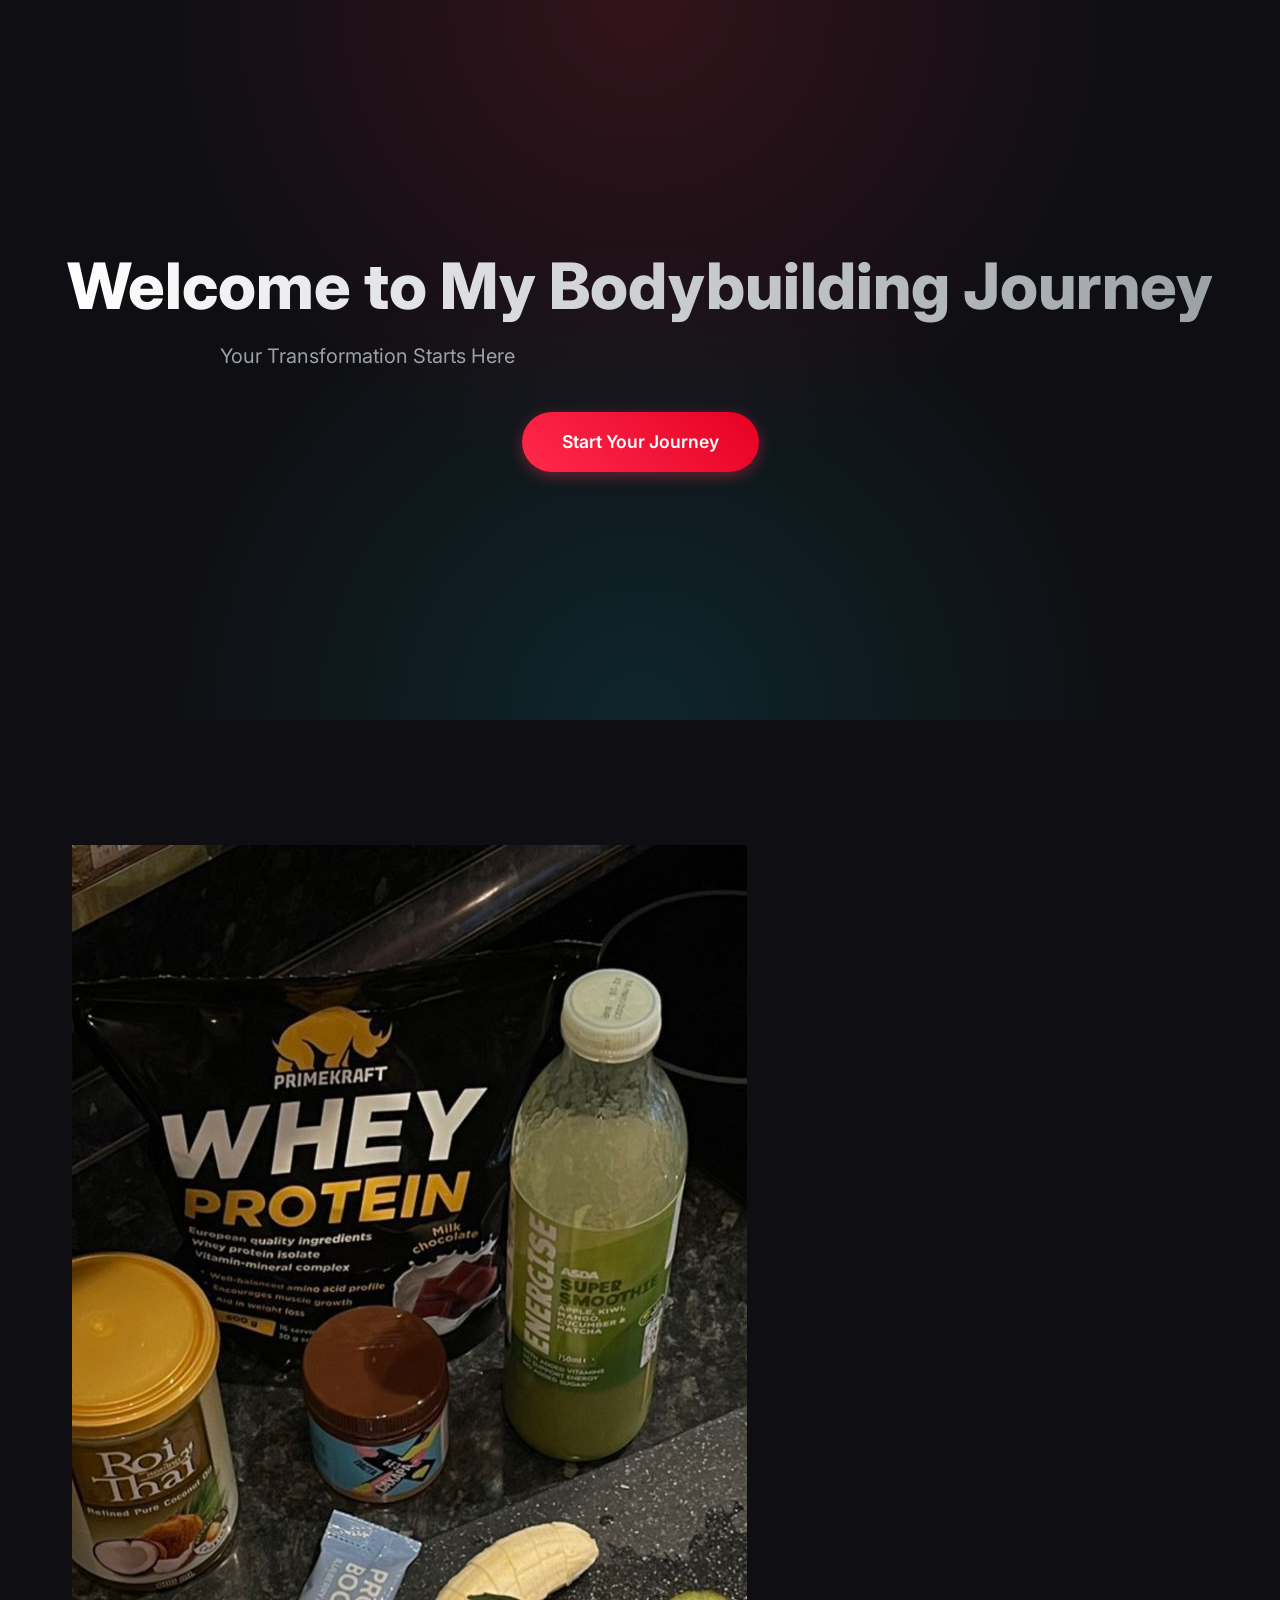
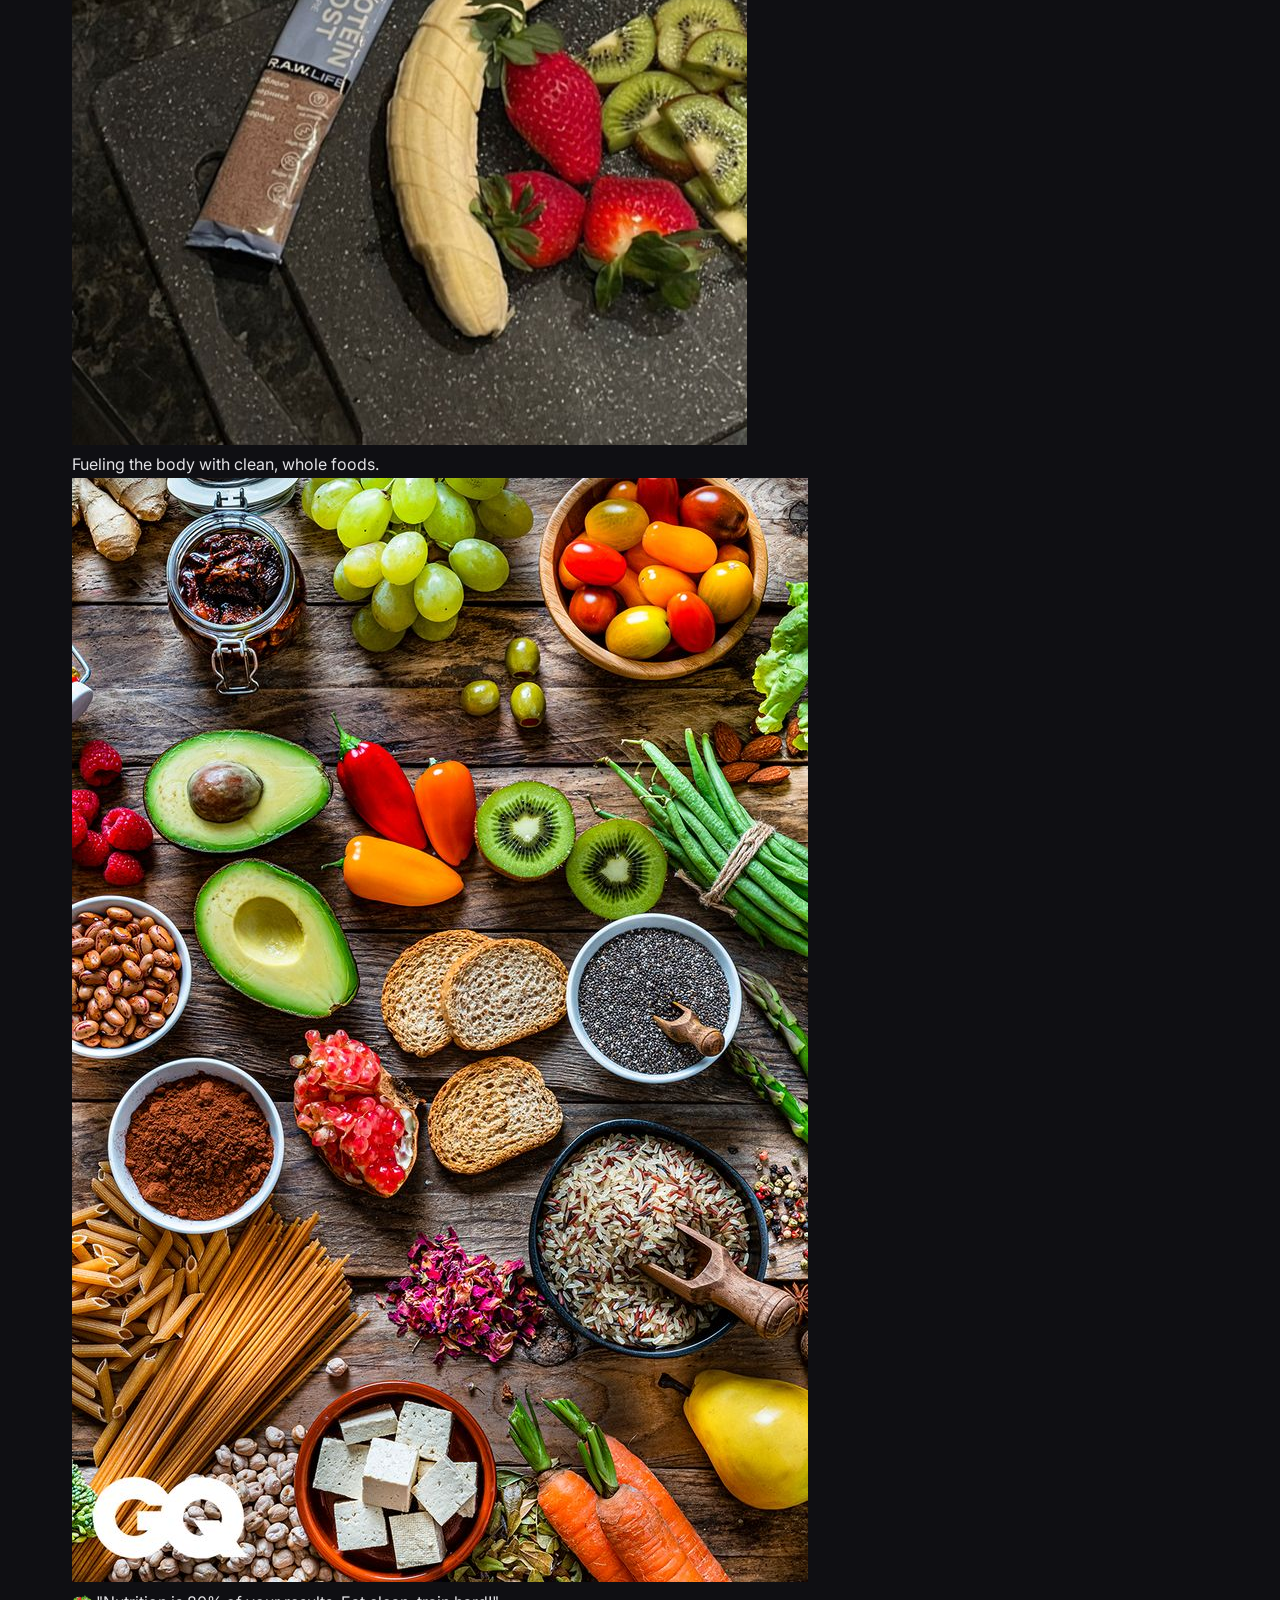
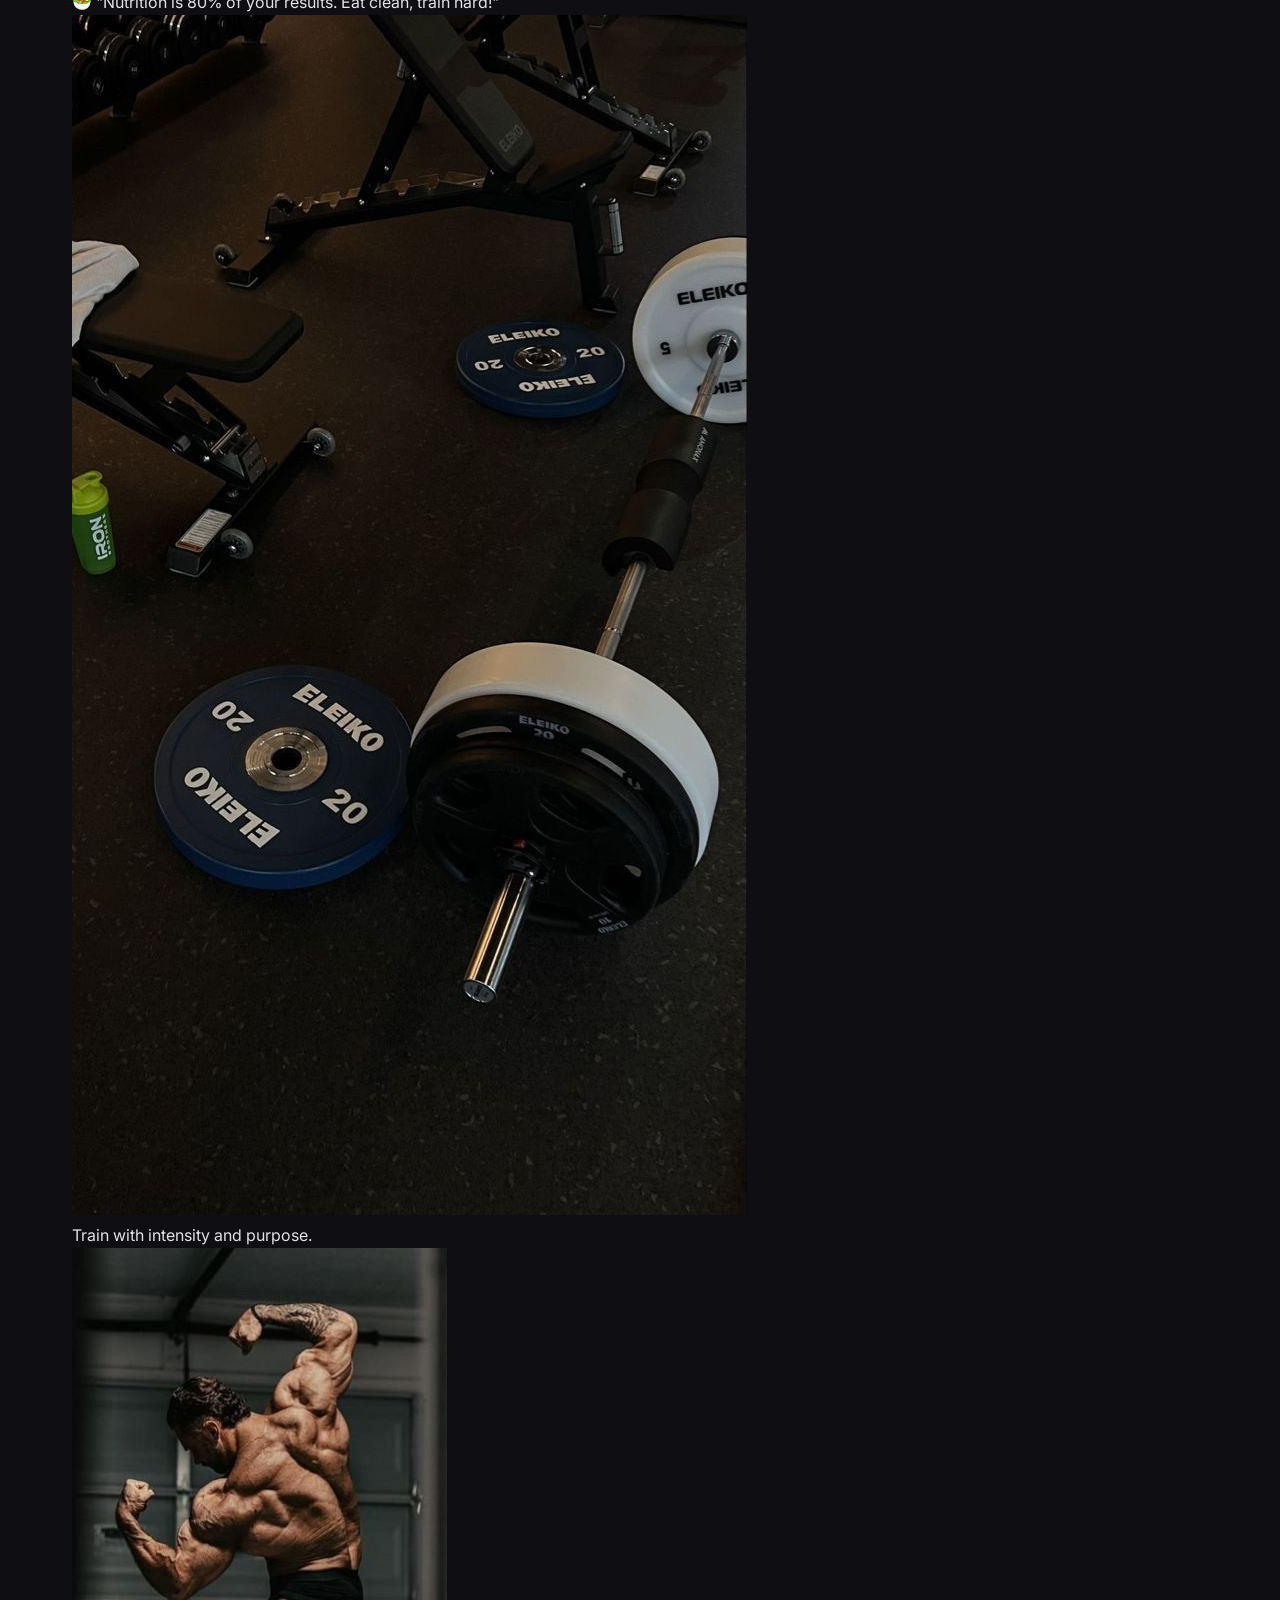
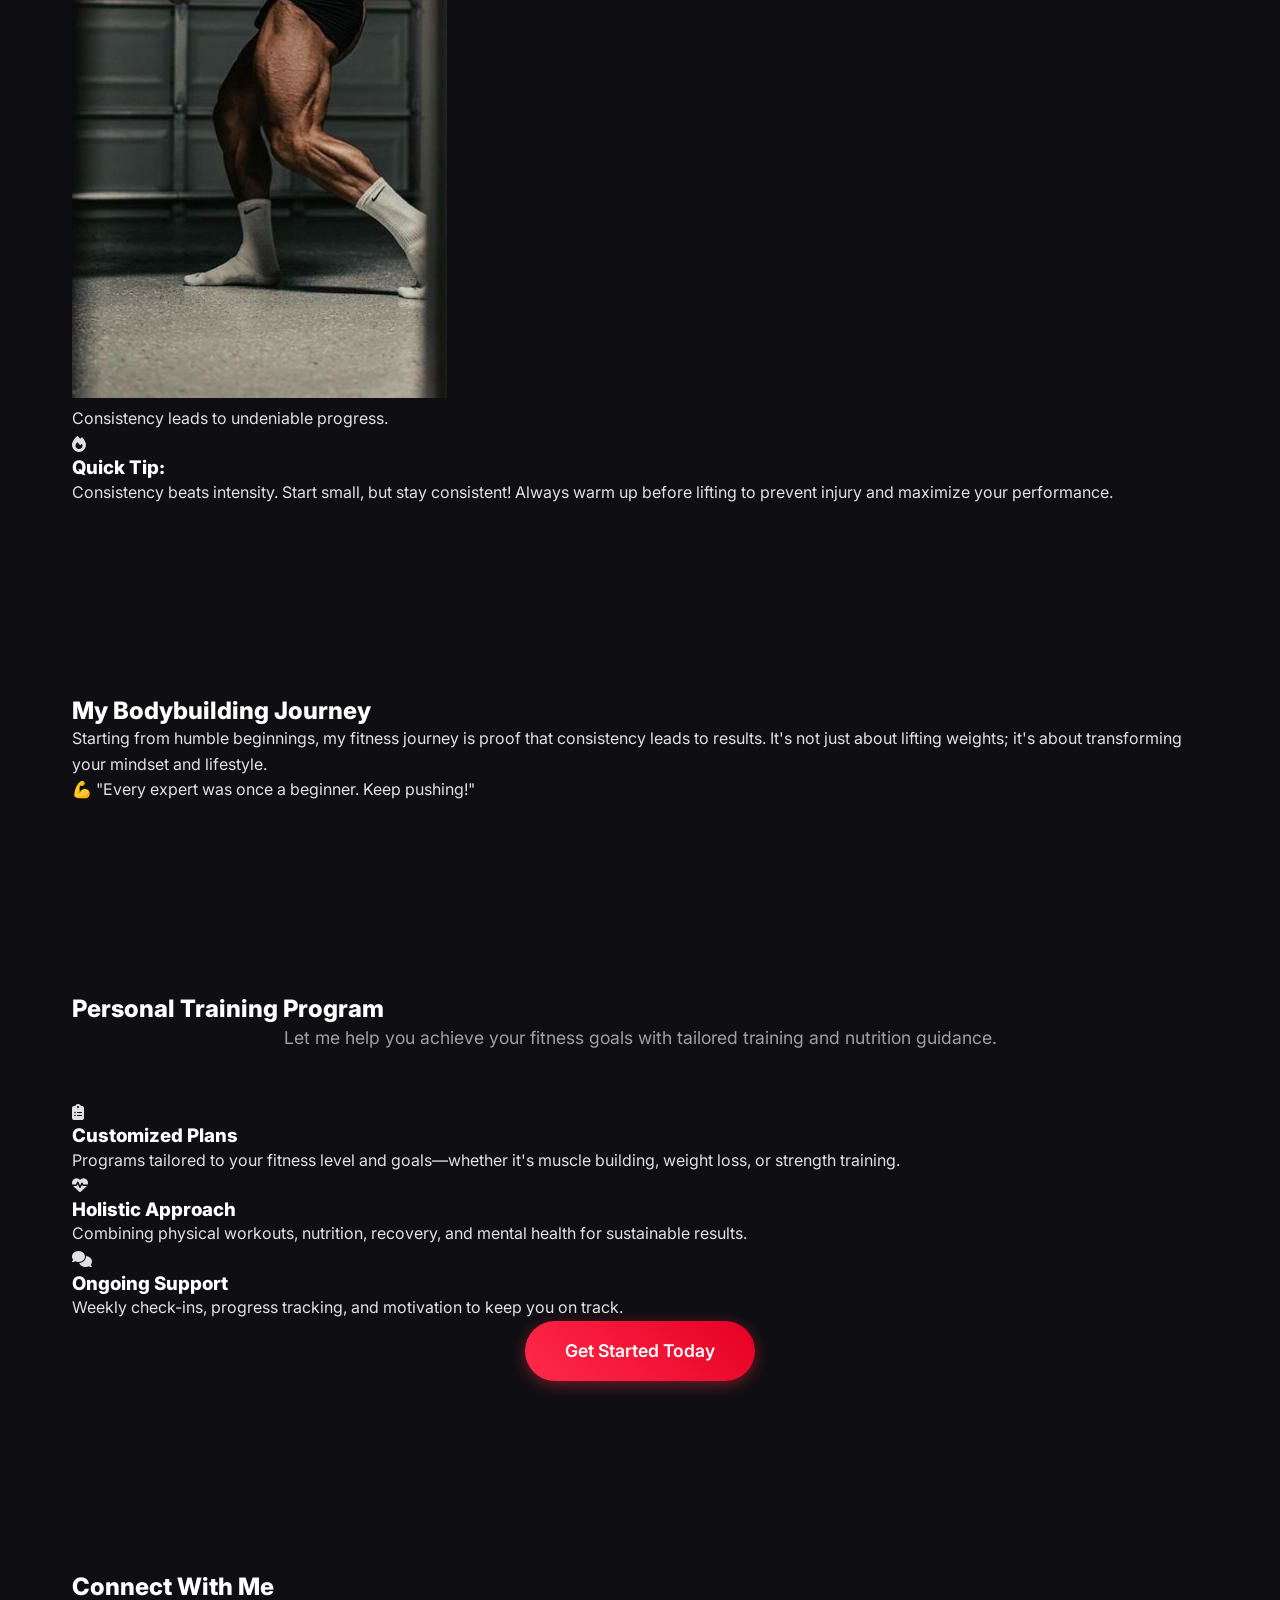
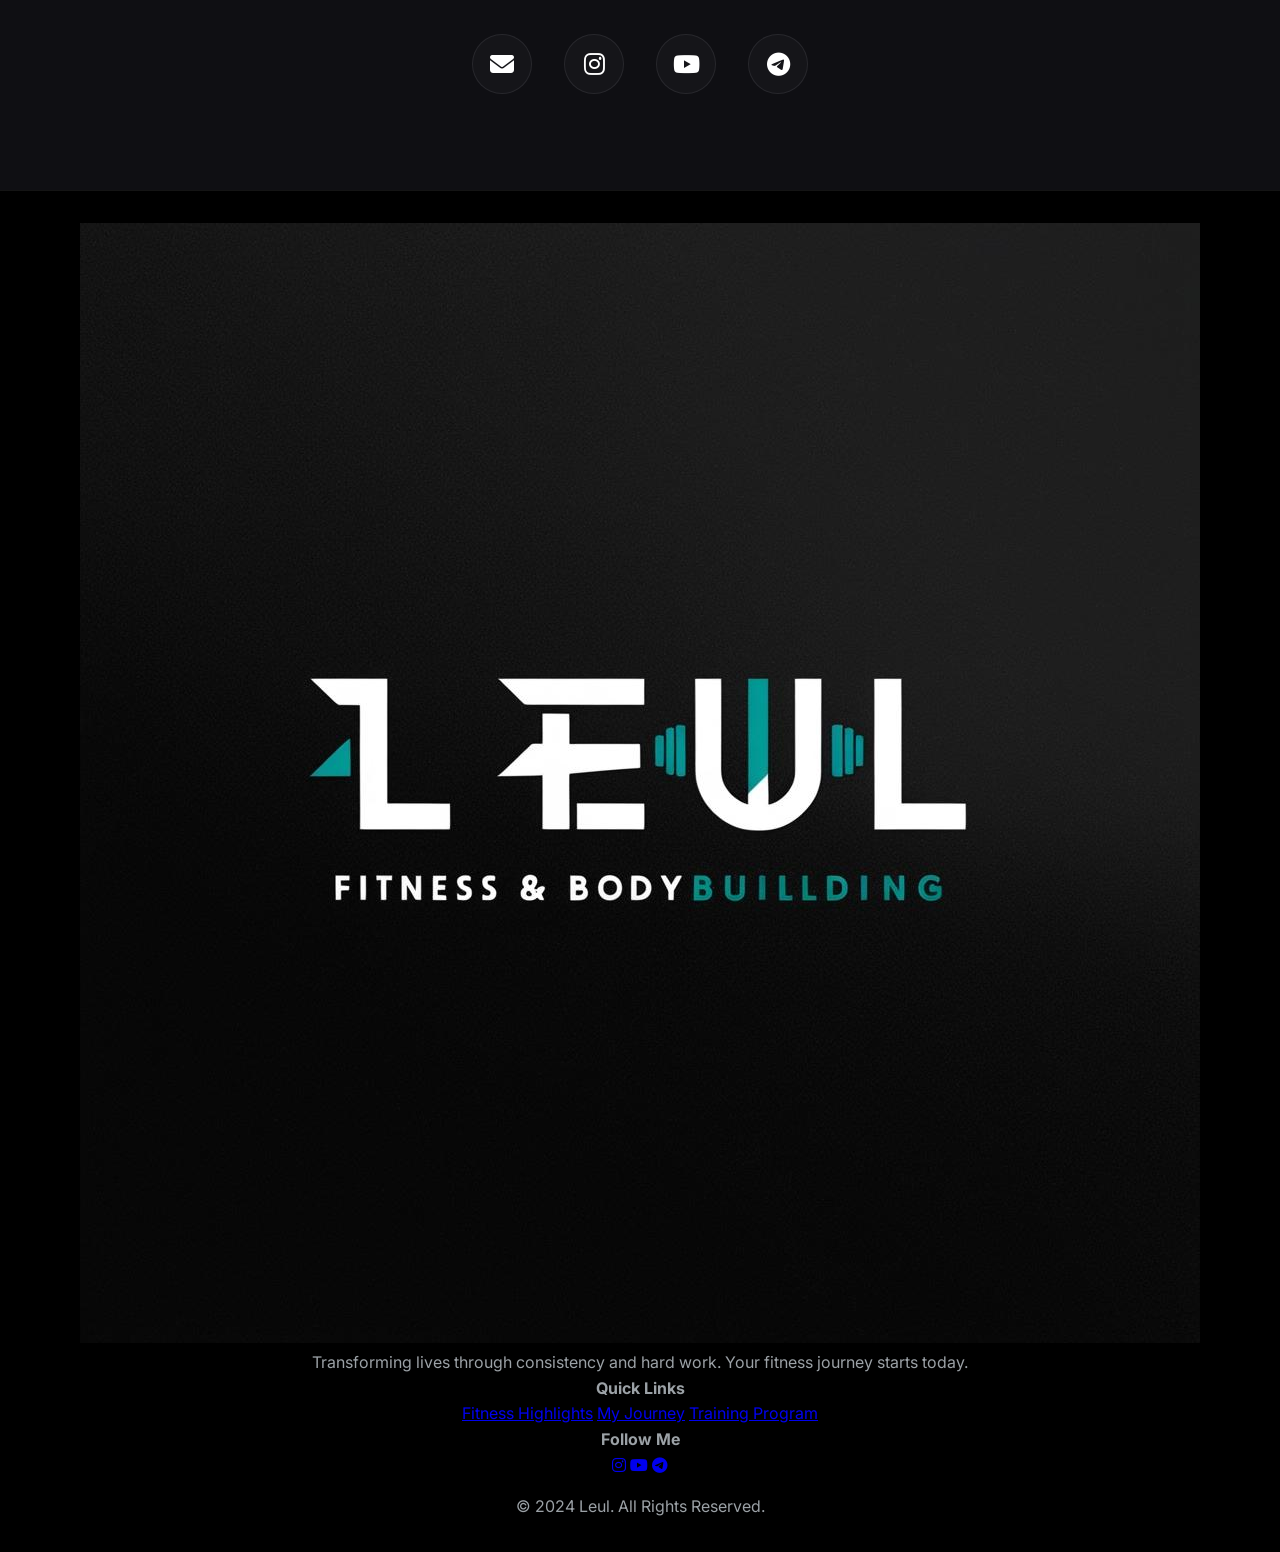
==== index.html @ 8559846d "fixed  the path from port to index.html" ====
<!DOCTYPE html>
<html lang="en">
<head>
    <meta charset="UTF-8">
    <meta name="viewport" content="width=device-width, initial-scale=1.0">
    <meta name="description" content="Leul's Bodybuilding Journey & Personal Training Portfolio. Let me help you achieve your fitness goals with tailored training and nutrition guidance.">
    <title>My Bodybuilding Journey | Personal Training</title>
    
    <!-- External CSS -->
    <link rel="stylesheet" href="styles.css">
    
    <!-- Font Awesome for Icons -->
    <link rel="stylesheet" href="https://cdnjs.cloudflare.com/ajax/libs/font-awesome/6.4.0/css/all.min.css" integrity="sha512-iecdLmaskl7CVkqkXNQ/ZH/XLlvWZOJyj7Yy7tcenmpD1ypASozpmT/E0iPtmFIB46ZmdtAc9eNBvH0H/ZpiBw==" crossorigin="anonymous" referrerpolicy="no-referrer" />
</head>
<body>

    <!-- Header Section -->
    <header>
        <div class="header-content reveal">
            <h1>Welcome to My Bodybuilding Journey</h1>
            <p>Your Transformation Starts Here</p>
            <a href="#contact" class="cta-btn">Start Your Journey</a>
        </div>
    </header>

    <main>
        <!-- Gallery Section -->
        <section id="gallery">
            <h2 class="reveal">My Fitness Highlights</h2>
            <div class="image-gallery">
                
                <div class="image-item reveal">
                    <img src="food.jpg" alt="Healthy Food Preparation">
                    <div class="image-overlay">
                        <p>Fueling the body with clean, whole foods.</p>
                    </div>
                </div>

                <div class="image-item reveal" style="grid-row: span 2;">
                    <img src="nut.jpg" alt="Nutrition and Supplements">
                    <div class="image-overlay">
                        <p>🥗 "Nutrition is 80% of your results. Eat clean, train hard!"</p>
                    </div>
                </div>

                <div class="image-item reveal">
                    <img src="Fitness men and women.jpg" alt="Gym Scene">
                    <div class="image-overlay">
                        <p>Train with intensity and purpose.</p>
                    </div>
                </div>

                <div class="image-item reveal">
                    <img src="chris.jpg" alt="Workout Progress">
                    <div class="image-overlay">
                        <p>Consistency leads to undeniable progress.</p>
                    </div>
                </div>
                
                <div class="tip-box glass reveal">
                    <i class="fa-solid fa-fire"></i>
                    <div>
                        <h3>Quick Tip:</h3>
                        <p>Consistency beats intensity. Start small, but stay consistent! Always warm up before lifting to prevent injury and maximize your performance.</p>
                    </div>
                </div>

            </div>
        </section>

        <!-- Bodybuilding Journey Section -->
        <section id="bodybuilding-journey" class="bg-alt">
            <div class="journey-content glass reveal">
                <h2>My Bodybuilding Journey</h2>
                <p>Starting from humble beginnings, my fitness journey is proof that consistency leads to results. It's not just about lifting weights; it's about transforming your mindset and lifestyle.</p>
                <p class="quote">💪 "Every expert was once a beginner. Keep pushing!"</p>
            </div>
        </section>

        <!-- Personal Training Section -->
        <section id="training">
            <h2 class="reveal">Personal Training Program</h2>
            <p style="text-align: center; color: var(--text-muted); margin-bottom: 3rem; font-size: 1.1rem;" class="reveal">Let me help you achieve your fitness goals with tailored training and nutrition guidance.</p>
            
            <div class="content-grid">
                <article class="card glass reveal">
                    <i class="fa-solid fa-clipboard-list"></i>
                    <h3>Customized Plans</h3>
                    <p>Programs tailored to your fitness level and goals—whether it's muscle building, weight loss, or strength training.</p>
                </article>
                
                <article class="card glass reveal" style="transition-delay: 0.1s;">
                    <i class="fa-solid fa-heart-pulse"></i>
                    <h3>Holistic Approach</h3>
                    <p>Combining physical workouts, nutrition, recovery, and mental health for sustainable results.</p>
                </article>
                
                <article class="card glass reveal" style="transition-delay: 0.2s;">
                    <i class="fa-solid fa-comments"></i>
                    <h3>Ongoing Support</h3>
                    <p>Weekly check-ins, progress tracking, and motivation to keep you on track.</p>
                </article>
            </div>
            
            <div style="text-align: center;" class="reveal">
                <a href="#contact" class="cta-btn">Get Started Today</a>
            </div>
        </section>

        <!-- Contact Section -->
        <section id="contact" class="bg-alt">
            <h2 class="reveal">Connect With Me</h2>
            <div class="social-links reveal">
                <a href="mailto:leulabiti98@gmail.com" target="_blank" class="social-icon" aria-label="Email Me">
                    <i class="fa-solid fa-envelope"></i>
                </a>
                <a href="https://instagram.com/leul_my2" target="_blank" class="social-icon" aria-label="Instagram">
                    <i class="fa-brands fa-instagram"></i>
                </a>
                <a href="https://youtube.com/imagine-x1y" target="_blank" class="social-icon" aria-label="YouTube">
                    <i class="fa-brands fa-youtube"></i>
                </a>
                <a href="https://t.me/dive2" target="_blank" class="social-icon" aria-label="Telegram">
                    <i class="fa-brands fa-telegram"></i>
                </a>
            </div>
        </section>
    </main>

    <!-- Footer -->
    <footer>
        <div class="footer-content reveal">
            <div class="footer-brand">
                <img src="logo.jpg" alt="Leul Logo" class="footer-logo">
                <p>Transforming lives through consistency and hard work. Your fitness journey starts today.</p>
            </div>
            <div class="footer-links">
                <h4>Quick Links</h4>
                <a href="#gallery">Fitness Highlights</a>
                <a href="#bodybuilding-journey">My Journey</a>
                <a href="#training">Training Program</a>
            </div>
            <div class="footer-social">
                <h4>Follow Me</h4>
                <div class="social-icons-small">
                    <a href="https://instagram.com/leul_my2" target="_blank" aria-label="Instagram"><i class="fa-brands fa-instagram"></i></a>
                    <a href="https://youtube.com/imagine-x1y" target="_blank" aria-label="YouTube"><i class="fa-brands fa-youtube"></i></a>
                    <a href="https://t.me/dive2" target="_blank" aria-label="Telegram"><i class="fa-brands fa-telegram"></i></a>
                </div>
            </div>
        </div>
        <div class="footer-bottom">
            <p>&copy; 2024 Leul. All Rights Reserved.</p>
        </div>
    </footer>

    <!-- External JavaScript -->
    <script src="script.js"></script>
</body>
</html>
---- styles.css ----
@import url('https://fonts.googleapis.com/css2?family=Inter:wght@300;400;600;800&display=swap');

/* CSS Variables for Premium Dark Theme */
:root {
    --bg-color: #0f0f13;
    --text-color: #e2e2e5;
    --text-muted: #9ba1a6;
    --card-bg: rgba(25, 25, 30, 0.6);
    --card-border: rgba(255, 255, 255, 0.08);
    --accent-blue: #00f0ff;
    --accent-red: #ff2a4b;
    --glass-shadow: 0 8px 32px 0 rgba(0, 0, 0, 0.37);
    --transition-speed: 0.3s;
}

/* Base Styles */
* {
    margin: 0;
    padding: 0;
    box-sizing: border-box;
    font-family: 'Inter', sans-serif;
    scroll-behavior: smooth;
}

body {
    background-color: var(--bg-color);
    color: var(--text-color);
    line-height: 1.6;
    overflow-x: hidden;
}

/* Typography Elements */
h1, h2, h3 {
    color: #ffffff;
    font-weight: 800;
    line-height: 1.2;
}

/* Header Section */
header {
    min-height: 80vh;
    display: flex;
    flex-direction: column;
    justify-content: center;
    align-items: center;
    text-align: center;
    padding: 4rem 2rem;
    position: relative;
    background: radial-gradient(circle at top, rgba(255, 42, 75, 0.15), transparent 50%),
                radial-gradient(circle at bottom, rgba(0, 240, 255, 0.1), transparent 50%);
    overflow: hidden;
}

header h1 {
    font-size: 4rem;
    margin-bottom: 1rem;
    background: linear-gradient(90deg, #ffffff, var(--text-muted));
    -webkit-background-clip: text;
    -webkit-text-fill-color: transparent;
}

header p {
    font-size: 1.25rem;
    color: var(--text-muted);
    max-width: 600px;
    margin-bottom: 2.5rem;
}

.cta-btn {
    display: inline-block;
    padding: 1rem 2.5rem;
    background: linear-gradient(45deg, var(--accent-red), #e60023);
    color: white;
    text-decoration: none;
    border-radius: 50px;
    font-weight: 600;
    font-size: 1.1rem;
    transition: transform var(--transition-speed), box-shadow var(--transition-speed);
    box-shadow: 0 4px 15px rgba(255, 42, 75, 0.4);
}

.cta-btn:hover {
    transform: translateY(-3px);
    box-shadow: 0 8px 25px rgba(255, 42, 75, 0.6);
}

/* Sections Setup */
section {
    padding: 6rem 2rem;
    max-width: 1200px;
    margin: 0 auto;
}

.section-title {
    text-align: center;
    font-size: 2.5rem;
    margin-bottom: 3rem;
    position: relative;
}

.section-title::after {
    content: '';
    display: block;
    width: 60px;
    height: 4px;
    background: var(--accent-blue);
    margin: 1rem auto 0;
    border-radius: 2px;
}

/* Gallery Section (Masonry-like layout) */
.gallery-grid {
    display: grid;
    grid-template-columns: repeat(auto-fit, minmax(280px, 1fr));
    gap: 1.5rem;
    align-items: stretch;
}

.gallery-item {
    position: relative;
    border-radius: 16px;
    overflow: hidden;
    background: var(--card-bg);
    border: 1px solid var(--card-border);
    backdrop-filter: blur(10px);
    -webkit-backdrop-filter: blur(10px);
    box-shadow: var(--glass-shadow);
    transition: transform var(--transition-speed);
}

.gallery-item img {
    width: 100%;
    height: 300px;
    object-fit: cover;
    display: block;
    transition: transform 0.5s ease;
}

.gallery-item:hover {
    transform: translateY(-5px);
}

.gallery-item:hover img {
    transform: scale(1.05);
}

.gallery-caption {
    position: absolute;
    bottom: 0;
    left: 0;
    right: 0;
    padding: 1.5rem;
    background: linear-gradient(to top, rgba(0,0,0,0.9), transparent);
    color: white;
    transform: translateY(10px);
    opacity: 0;
    transition: all 0.3s ease;
}

.gallery-item:hover .gallery-caption {
    transform: translateY(0);
    opacity: 1;
}

/* Tips and Quotes Box */
.glass-box {
    background: var(--card-bg);
    border: 1px solid var(--card-border);
    backdrop-filter: blur(12px);
    -webkit-backdrop-filter: blur(12px);
    border-radius: 16px;
    padding: 2rem;
    margin: 2rem 0;
    box-shadow: var(--glass-shadow);
    position: relative;
    overflow: hidden;
}

.glass-box::before {
    content: '';
    position: absolute;
    top: 0;
    left: 0;
    width: 4px;
    height: 100%;
    background: var(--accent-blue);
}

.glass-box h3 {
    color: var(--accent-blue);
    margin-bottom: 0.5rem;
    font-size: 1.25rem;
}

/* Bodybuilding Journey Section */
.journey-container {
    display: flex;
    flex-direction: column;
    align-items: center;
    text-align: center;
    background: linear-gradient(135deg, rgba(25, 25, 30, 0.8), rgba(15, 15, 19, 0.9));
    border: 1px solid var(--card-border);
    border-radius: 24px;
    padding: 4rem 2rem;
    margin: 2rem auto;
    box-shadow: var(--glass-shadow);
}

.journey-container p {
    font-size: 1.2rem;
    color: var(--text-muted);
    max-width: 800px;
    margin-bottom: 1.5rem;
}

.journey-quote {
    font-size: 1.5rem;
    font-weight: 600;
    color: var(--accent-blue);
    font-style: italic;
    margin-top: 1.5rem;
}

/* Services / Training Cards */
.services-grid {
    display: grid;
    grid-template-columns: repeat(auto-fit, minmax(300px, 1fr));
    gap: 2rem;
}

.service-card {
    background: var(--card-bg);
    border: 1px solid var(--card-border);
    backdrop-filter: blur(10px);
    -webkit-backdrop-filter: blur(10px);
    border-radius: 20px;
    padding: 2.5rem 2rem;
    text-align: left;
    transition: all var(--transition-speed);
}

.service-card:hover {
    transform: translateY(-10px);
    border-color: rgba(255, 255, 255, 0.2);
    box-shadow: 0 15px 35px rgba(0, 0, 0, 0.4);
}

.service-card h3 {
    font-size: 1.5rem;
    margin-bottom: 1rem;
    color: var(--accent-red);
}

.service-card p {
    color: var(--text-muted);
}

/* Contact Section & Footer */
.contact-section {
    text-align: center;
    padding: 4rem 2rem;
    background: rgba(0, 0, 0, 0.3);
    border-top: 1px solid var(--card-border);
}

.social-links {
    display: flex;
    justify-content: center;
    gap: 2rem;
    margin-top: 2rem;
}

.social-icon {
    width: 60px;
    height: 60px;
    border-radius: 50%;
    background: var(--card-bg);
    border: 1px solid var(--card-border);
    display: flex;
    align-items: center;
    justify-content: center;
    transition: all var(--transition-speed);
    text-decoration: none;
    color: white;
    font-size: 1.5rem;
}

.social-icon:hover {
    transform: scale(1.1) translateY(-5px);
    background: rgba(255, 255, 255, 0.1);
    border-color: var(--accent-blue);
    color: var(--accent-blue);
    box-shadow: 0 10px 20px rgba(0, 240, 255, 0.2);
}

footer {
    padding: 2rem;
    text-align: center;
    background: #000;
    color: var(--text-muted);
    border-top: 1px solid var(--card-border);
    display: flex;
    flex-direction: column;
    align-items: center;
    gap: 1rem;
}

.footer-logo img {
    width: 60px;
    border-radius: 12px;
    opacity: 0.8;
}

/* Animations (Scroll Reveal) */
.reveal {
    opacity: 0;
    transform: translateY(50px);
    transition: all 0.8s ease-out;
}

.reveal.active {
    opacity: 1;
    transform: translateY(0);
}

/* Responsive Styles */
@media (max-width: 768px) {
    header h1 { font-size: 2.5rem; }
    .section-title { font-size: 2rem; }
    section { padding: 4rem 1rem; }
}
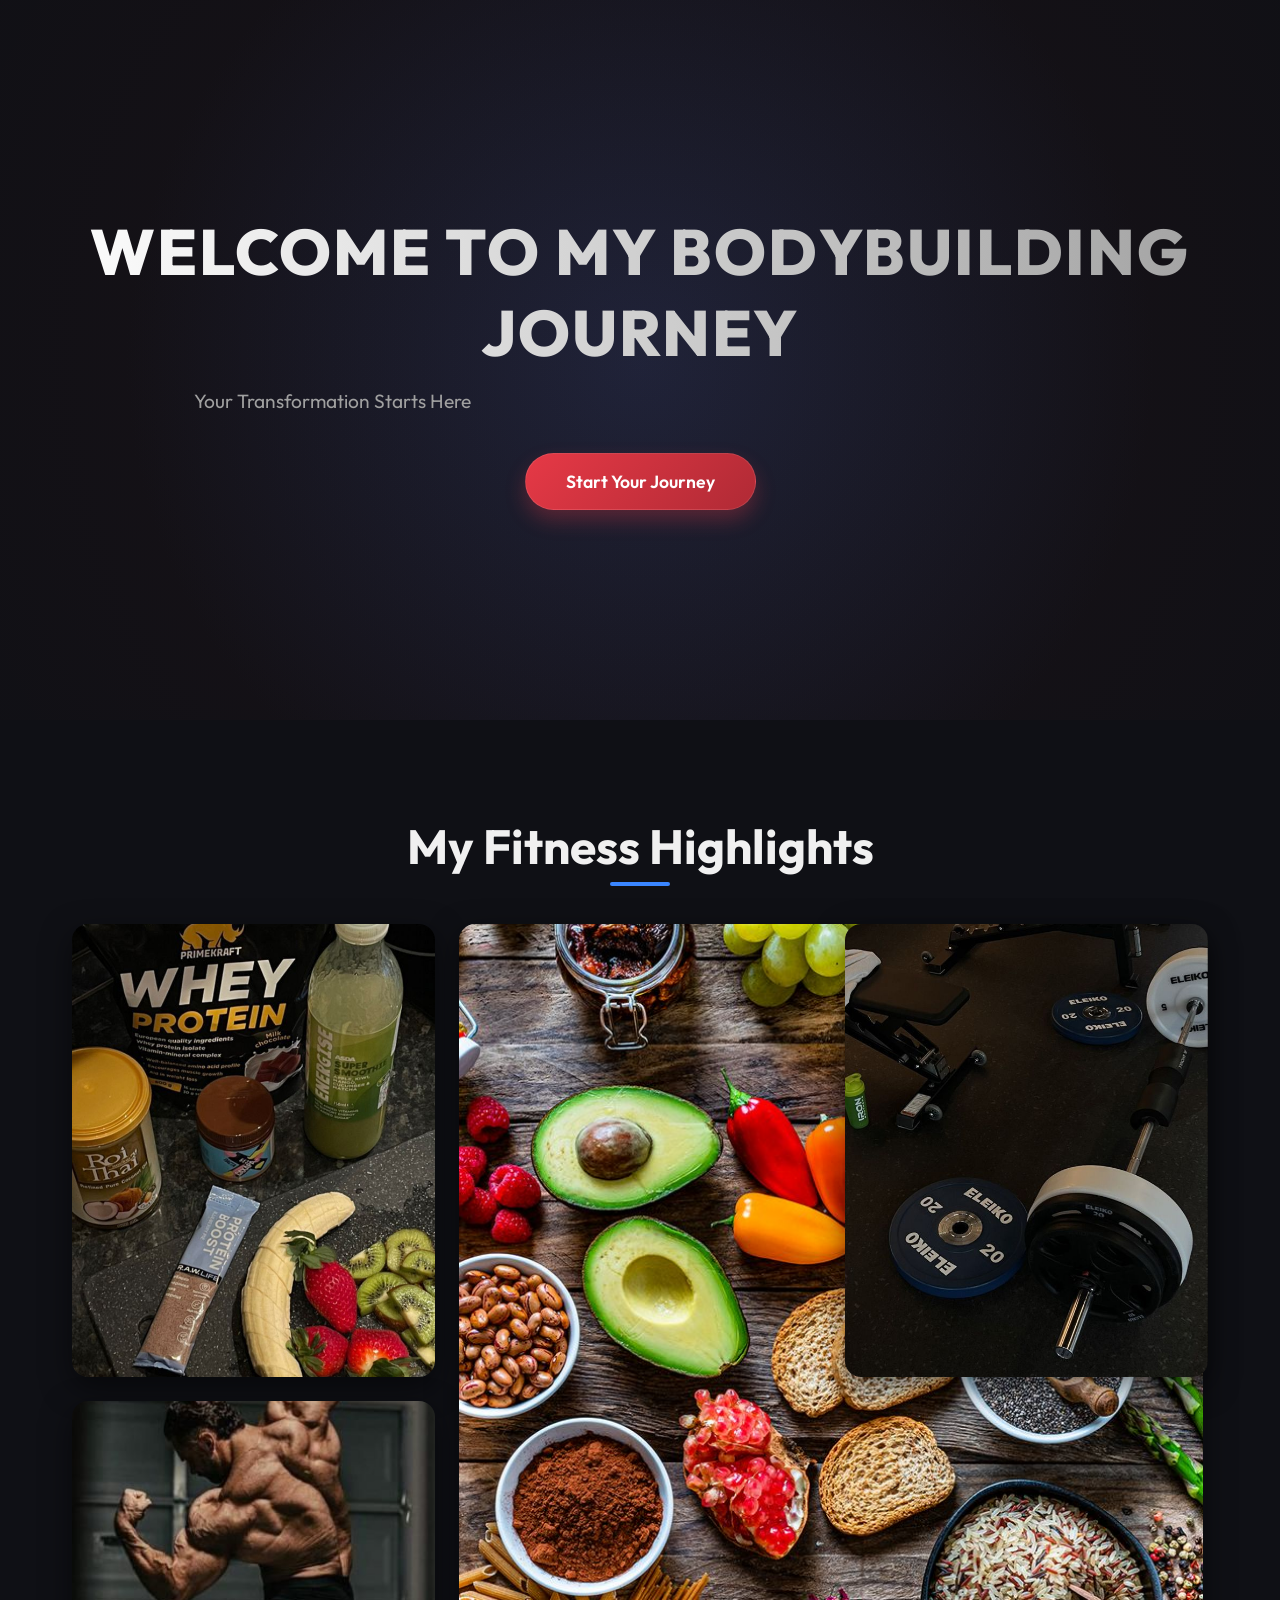
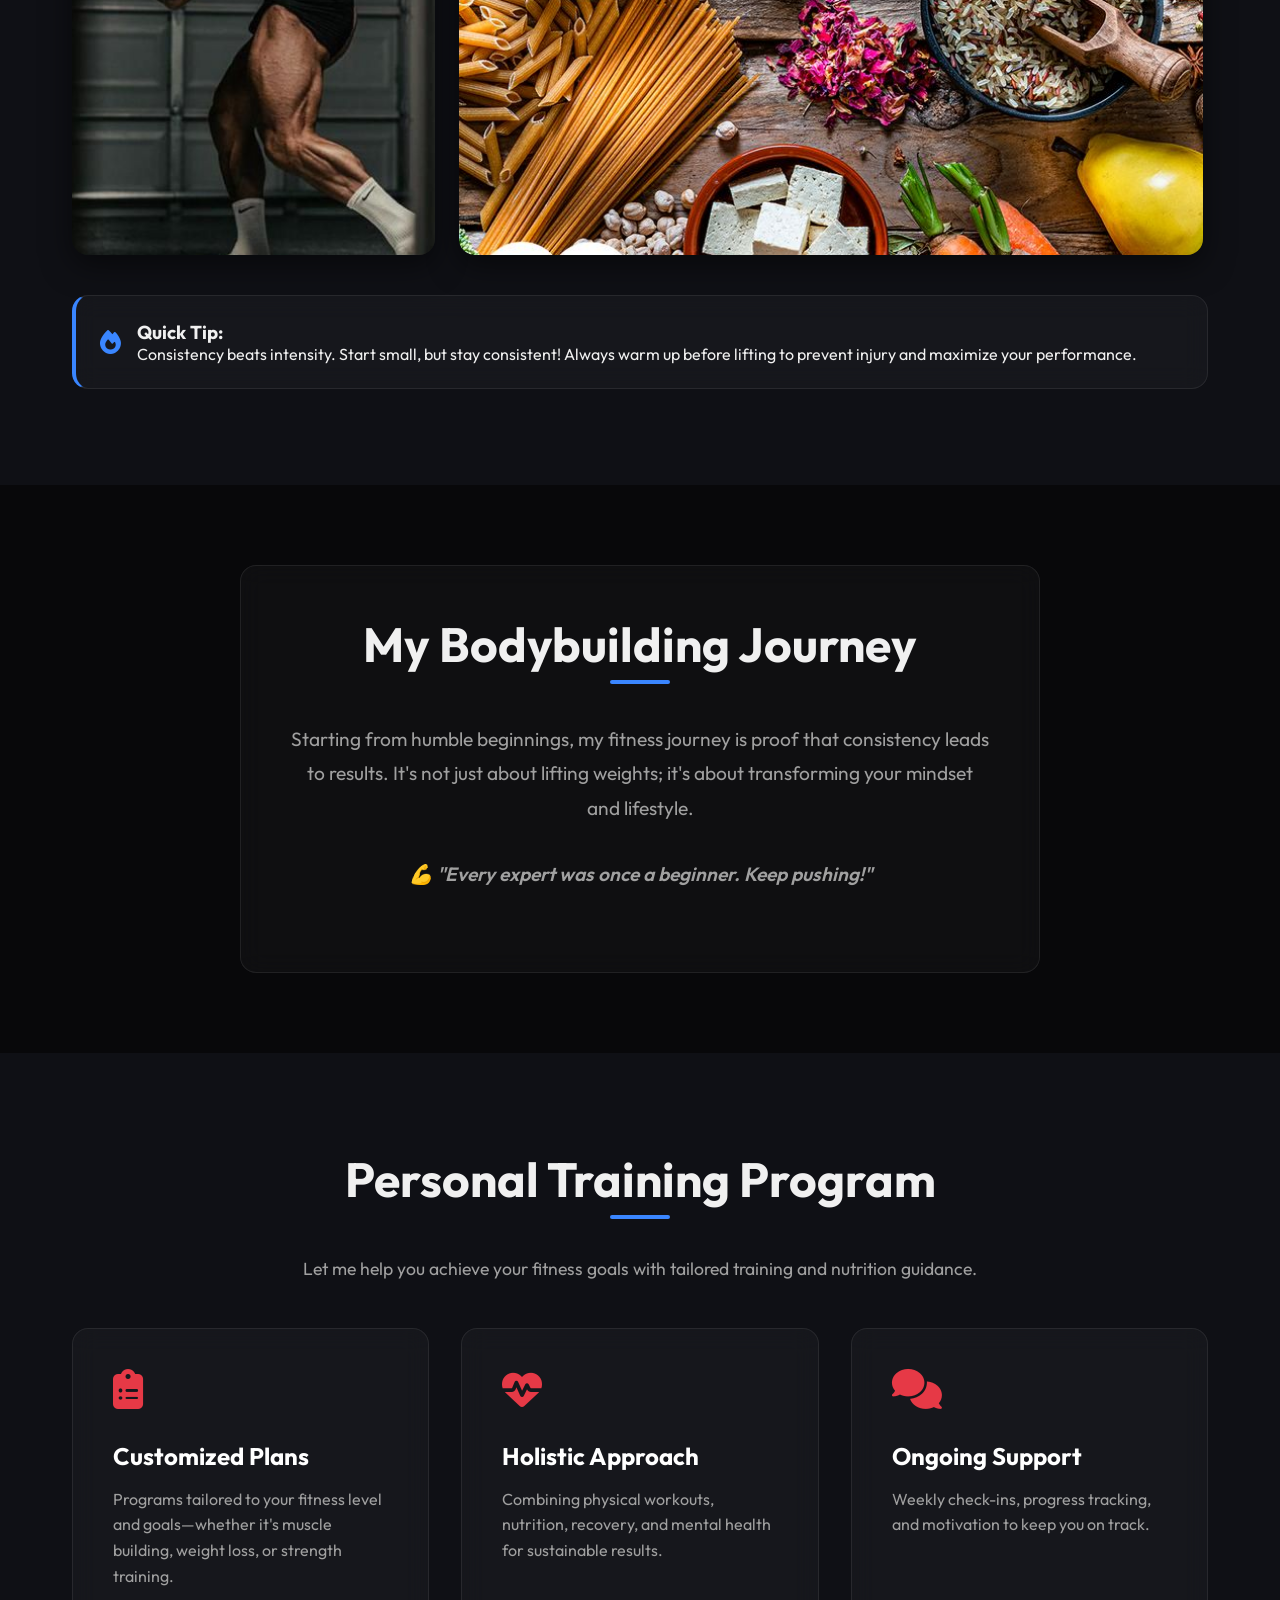
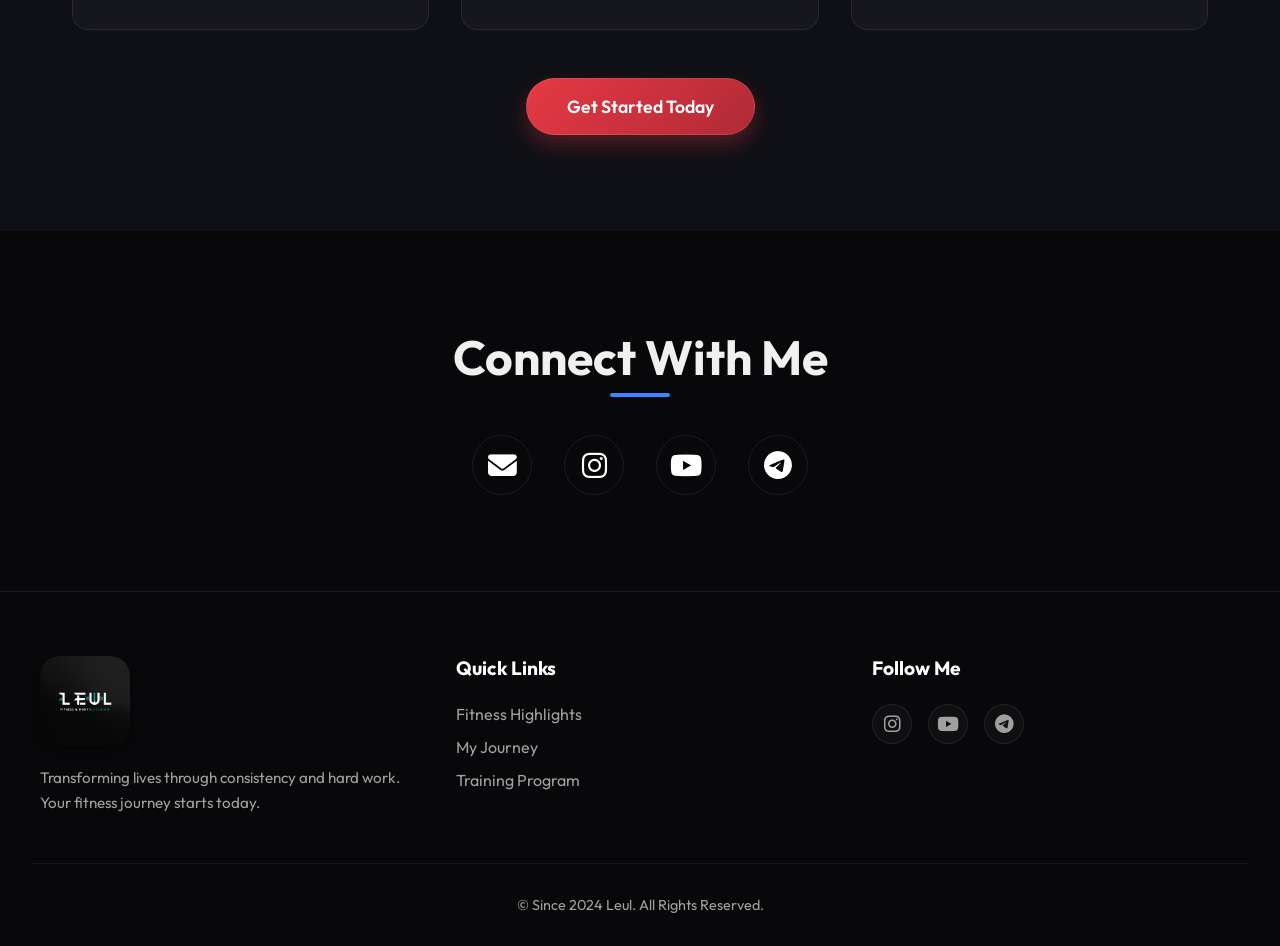
==== commit 9be6e963: "." ====
--- a/index.html
+++ b/index.html
@@ -1,17 +1,22 @@
 <!DOCTYPE html>
 <html lang="en">
+
 <head>
     <meta charset="UTF-8">
     <meta name="viewport" content="width=device-width, initial-scale=1.0">
-    <meta name="description" content="Leul's Bodybuilding Journey & Personal Training Portfolio. Let me help you achieve your fitness goals with tailored training and nutrition guidance.">
+    <meta name="description"
+        content="Leul's Bodybuilding Journey & Personal Training Portfolio. Let me help you achieve your fitness goals with tailored training and nutrition guidance.">
     <title>My Bodybuilding Journey | Personal Training</title>
-    
+
     <!-- External CSS -->
     <link rel="stylesheet" href="styles.css">
-    
+
     <!-- Font Awesome for Icons -->
-    <link rel="stylesheet" href="https://cdnjs.cloudflare.com/ajax/libs/font-awesome/6.4.0/css/all.min.css" integrity="sha512-iecdLmaskl7CVkqkXNQ/ZH/XLlvWZOJyj7Yy7tcenmpD1ypASozpmT/E0iPtmFIB46ZmdtAc9eNBvH0H/ZpiBw==" crossorigin="anonymous" referrerpolicy="no-referrer" />
+    <link rel="stylesheet" href="https://cdnjs.cloudflare.com/ajax/libs/font-awesome/6.4.0/css/all.min.css"
+        integrity="sha512-iecdLmaskl7CVkqkXNQ/ZH/XLlvWZOJyj7Yy7tcenmpD1ypASozpmT/E0iPtmFIB46ZmdtAc9eNBvH0H/ZpiBw=="
+        crossorigin="anonymous" referrerpolicy="no-referrer" />
 </head>
+
 <body>
 
     <!-- Header Section -->
@@ -28,7 +33,7 @@
         <section id="gallery">
             <h2 class="reveal">My Fitness Highlights</h2>
             <div class="image-gallery">
-                
+
                 <div class="image-item reveal">
                     <img src="food.jpg" alt="Healthy Food Preparation">
                     <div class="image-overlay">
@@ -56,12 +61,13 @@
                         <p>Consistency leads to undeniable progress.</p>
                     </div>
                 </div>
-                
+
                 <div class="tip-box glass reveal">
                     <i class="fa-solid fa-fire"></i>
                     <div>
                         <h3>Quick Tip:</h3>
-                        <p>Consistency beats intensity. Start small, but stay consistent! Always warm up before lifting to prevent injury and maximize your performance.</p>
+                        <p>Consistency beats intensity. Start small, but stay consistent! Always warm up before lifting
+                            to prevent injury and maximize your performance.</p>
                     </div>
                 </div>
 
@@ -72,7 +78,8 @@
         <section id="bodybuilding-journey" class="bg-alt">
             <div class="journey-content glass reveal">
                 <h2>My Bodybuilding Journey</h2>
-                <p>Starting from humble beginnings, my fitness journey is proof that consistency leads to results. It's not just about lifting weights; it's about transforming your mindset and lifestyle.</p>
+                <p>Starting from humble beginnings, my fitness journey is proof that consistency leads to results. It's
+                    not just about lifting weights; it's about transforming your mindset and lifestyle.</p>
                 <p class="quote">💪 "Every expert was once a beginner. Keep pushing!"</p>
             </div>
         </section>
@@ -80,28 +87,31 @@
         <!-- Personal Training Section -->
         <section id="training">
             <h2 class="reveal">Personal Training Program</h2>
-            <p style="text-align: center; color: var(--text-muted); margin-bottom: 3rem; font-size: 1.1rem;" class="reveal">Let me help you achieve your fitness goals with tailored training and nutrition guidance.</p>
-            
+            <p style="text-align: center; color: var(--text-muted); margin-bottom: 3rem; font-size: 1.1rem;"
+                class="reveal">Let me help you achieve your fitness goals with tailored training and nutrition guidance.
+            </p>
+
             <div class="content-grid">
                 <article class="card glass reveal">
                     <i class="fa-solid fa-clipboard-list"></i>
                     <h3>Customized Plans</h3>
-                    <p>Programs tailored to your fitness level and goals—whether it's muscle building, weight loss, or strength training.</p>
+                    <p>Programs tailored to your fitness level and goals—whether it's muscle building, weight loss, or
+                        strength training.</p>
                 </article>
-                
+
                 <article class="card glass reveal" style="transition-delay: 0.1s;">
                     <i class="fa-solid fa-heart-pulse"></i>
                     <h3>Holistic Approach</h3>
                     <p>Combining physical workouts, nutrition, recovery, and mental health for sustainable results.</p>
                 </article>
-                
+
                 <article class="card glass reveal" style="transition-delay: 0.2s;">
                     <i class="fa-solid fa-comments"></i>
                     <h3>Ongoing Support</h3>
                     <p>Weekly check-ins, progress tracking, and motivation to keep you on track.</p>
                 </article>
             </div>
-            
+
             <div style="text-align: center;" class="reveal">
                 <a href="#contact" class="cta-btn">Get Started Today</a>
             </div>
@@ -143,18 +153,22 @@
             <div class="footer-social">
                 <h4>Follow Me</h4>
                 <div class="social-icons-small">
-                    <a href="https://instagram.com/leul_my2" target="_blank" aria-label="Instagram"><i class="fa-brands fa-instagram"></i></a>
-                    <a href="https://youtube.com/imagine-x1y" target="_blank" aria-label="YouTube"><i class="fa-brands fa-youtube"></i></a>
-                    <a href="https://t.me/dive2" target="_blank" aria-label="Telegram"><i class="fa-brands fa-telegram"></i></a>
+                    <a href="https://instagram.com/leul_my2" target="_blank" aria-label="Instagram"><i
+                            class="fa-brands fa-instagram"></i></a>
+                    <a href="https://youtube.com/imagine-x1y" target="_blank" aria-label="YouTube"><i
+                            class="fa-brands fa-youtube"></i></a>
+                    <a href="https://t.me/dive2" target="_blank" aria-label="Telegram"><i
+                            class="fa-brands fa-telegram"></i></a>
                 </div>
             </div>
         </div>
         <div class="footer-bottom">
-            <p>&copy; 2024 Leul. All Rights Reserved.</p>
+            <p>&copy; Since 2024 Leul. All Rights Reserved.</p>
         </div>
     </footer>
 
     <!-- External JavaScript -->
     <script src="script.js"></script>
 </body>
-</html>
+
+</html>
--- a/styles.css
+++ b/styles.css
@@ -1,39 +1,40 @@
-@import url('https://fonts.googleapis.com/css2?family=Inter:wght@300;400;600;800&display=swap');
-
-/* CSS Variables for Premium Dark Theme */
+@import url('https://fonts.googleapis.com/css2?family=Outfit:wght@300;400;600;800&display=swap');
+
+/* CSS Variables */
 :root {
-    --bg-color: #0f0f13;
-    --text-color: #e2e2e5;
-    --text-muted: #9ba1a6;
-    --card-bg: rgba(25, 25, 30, 0.6);
-    --card-border: rgba(255, 255, 255, 0.08);
-    --accent-blue: #00f0ff;
-    --accent-red: #ff2a4b;
-    --glass-shadow: 0 8px 32px 0 rgba(0, 0, 0, 0.37);
-    --transition-speed: 0.3s;
-}
-
-/* Base Styles */
+    --bg-dark: #0f1015;
+    --bg-darker: #08080a;
+    --text-main: #f0f0f0;
+    --text-muted: #a0a0a0;
+    --accent-red: #e63946;
+    --accent-red-hover: #ff4d5e;
+    --accent-blue: #3a86ff;
+    --glass-bg: rgba(255, 255, 255, 0.03);
+    --glass-border: rgba(255, 255, 255, 0.08);
+}
+
+/* General Styles */
 * {
     margin: 0;
     padding: 0;
     box-sizing: border-box;
-    font-family: 'Inter', sans-serif;
+    font-family: 'Outfit', sans-serif;
     scroll-behavior: smooth;
 }
 
 body {
-    background-color: var(--bg-color);
-    color: var(--text-color);
-    line-height: 1.6;
+    background-color: var(--bg-dark);
+    color: var(--text-main);
     overflow-x: hidden;
 }
 
-/* Typography Elements */
-h1, h2, h3 {
-    color: #ffffff;
-    font-weight: 800;
-    line-height: 1.2;
+/* Glassmorphism utility */
+.glass {
+    background: var(--glass-bg);
+    backdrop-filter: blur(12px);
+    -webkit-backdrop-filter: blur(12px);
+    border: 1px solid var(--glass-border);
+    border-radius: 16px;
 }
 
 /* Header Section */
@@ -44,278 +45,367 @@
     justify-content: center;
     align-items: center;
     text-align: center;
+    background: radial-gradient(circle at center, rgba(58, 134, 255, 0.15), var(--bg-dark) 70%);
     padding: 4rem 2rem;
     position: relative;
-    background: radial-gradient(circle at top, rgba(255, 42, 75, 0.15), transparent 50%),
-                radial-gradient(circle at bottom, rgba(0, 240, 255, 0.1), transparent 50%);
     overflow: hidden;
 }
 
+header::before {
+    content: '';
+    position: absolute;
+    top: -50%;
+    left: -50%;
+    width: 200%;
+    height: 200%;
+    background: radial-gradient(circle at 50% 50%, rgba(230, 57, 70, 0.05), transparent 60%);
+    animation: rotateGradient 20s linear infinite;
+    z-index: 0;
+    pointer-events: none;
+}
+
+header > * {
+    z-index: 1;
+}
+
 header h1 {
-    font-size: 4rem;
+    font-size: clamp(2.5rem, 5vw, 4.5rem);
+    font-weight: 800;
     margin-bottom: 1rem;
-    background: linear-gradient(90deg, #ffffff, var(--text-muted));
+    background: linear-gradient(90deg, #fff, var(--text-muted));
     -webkit-background-clip: text;
     -webkit-text-fill-color: transparent;
+    text-transform: uppercase;
+    letter-spacing: 2px;
 }
 
 header p {
-    font-size: 1.25rem;
+    font-size: 1.2rem;
     color: var(--text-muted);
     max-width: 600px;
     margin-bottom: 2.5rem;
 }
 
+/* CTA Button */
 .cta-btn {
     display: inline-block;
     padding: 1rem 2.5rem;
-    background: linear-gradient(45deg, var(--accent-red), #e60023);
+    background: linear-gradient(135deg, var(--accent-red), #b02a35);
     color: white;
     text-decoration: none;
     border-radius: 50px;
     font-weight: 600;
     font-size: 1.1rem;
-    transition: transform var(--transition-speed), box-shadow var(--transition-speed);
-    box-shadow: 0 4px 15px rgba(255, 42, 75, 0.4);
+    transition: all 0.3s ease;
+    box-shadow: 0 10px 20px rgba(230, 57, 70, 0.3);
+    border: 1px solid rgba(255, 255, 255, 0.1);
 }
 
 .cta-btn:hover {
-    transform: translateY(-3px);
-    box-shadow: 0 8px 25px rgba(255, 42, 75, 0.6);
-}
-
-/* Sections Setup */
+    transform: translateY(-3px) scale(1.02);
+    box-shadow: 0 15px 25px rgba(230, 57, 70, 0.4);
+    background: linear-gradient(135deg, var(--accent-red-hover), var(--accent-red));
+}
+
+/* Section Shared */
 section {
     padding: 6rem 2rem;
     max-width: 1200px;
     margin: 0 auto;
 }
 
-.section-title {
+section.bg-alt {
+    background-color: var(--bg-darker);
+    max-width: 100%;
+}
+
+section h2 {
+    font-size: clamp(2rem, 4vw, 3rem);
+    margin-bottom: 3rem;
     text-align: center;
-    font-size: 2.5rem;
-    margin-bottom: 3rem;
     position: relative;
-}
-
-.section-title::after {
+    display: block;
+    width: fit-content;
+    margin-left: auto;
+    margin-right: auto;
+}
+
+section h2::after {
     content: '';
-    display: block;
+    position: absolute;
+    bottom: -10px;
+    left: 50%;
+    transform: translateX(-50%);
     width: 60px;
     height: 4px;
     background: var(--accent-blue);
-    margin: 1rem auto 0;
     border-radius: 2px;
 }
 
-/* Gallery Section (Masonry-like layout) */
-.gallery-grid {
+/* Gallery Section (CSS Grid Masonry-like) */
+.image-gallery {
     display: grid;
     grid-template-columns: repeat(auto-fit, minmax(280px, 1fr));
     gap: 1.5rem;
     align-items: stretch;
 }
 
-.gallery-item {
-    position: relative;
-    border-radius: 16px;
-    overflow: hidden;
-    background: var(--card-bg);
-    border: 1px solid var(--card-border);
-    backdrop-filter: blur(10px);
-    -webkit-backdrop-filter: blur(10px);
-    box-shadow: var(--glass-shadow);
-    transition: transform var(--transition-speed);
-}
-
-.gallery-item img {
-    width: 100%;
-    height: 300px;
-    object-fit: cover;
-    display: block;
-    transition: transform 0.5s ease;
-}
-
-.gallery-item:hover {
-    transform: translateY(-5px);
-}
-
-.gallery-item:hover img {
-    transform: scale(1.05);
-}
-
-.gallery-caption {
-    position: absolute;
-    bottom: 0;
-    left: 0;
-    right: 0;
-    padding: 1.5rem;
-    background: linear-gradient(to top, rgba(0,0,0,0.9), transparent);
-    color: white;
-    transform: translateY(10px);
-    opacity: 0;
-    transition: all 0.3s ease;
-}
-
-.gallery-item:hover .gallery-caption {
-    transform: translateY(0);
-    opacity: 1;
-}
-
-/* Tips and Quotes Box */
-.glass-box {
-    background: var(--card-bg);
-    border: 1px solid var(--card-border);
-    backdrop-filter: blur(12px);
-    -webkit-backdrop-filter: blur(12px);
-    border-radius: 16px;
-    padding: 2rem;
-    margin: 2rem 0;
-    box-shadow: var(--glass-shadow);
+.image-item {
     position: relative;
     overflow: hidden;
-}
-
-.glass-box::before {
-    content: '';
+    border-radius: 16px;
+    aspect-ratio: 4/5;
+    box-shadow: 0 10px 30px rgba(0, 0, 0, 0.5);
+    cursor: pointer;
+}
+
+.image-item img {
+    width: 100%;
+    height: 100%;
+    object-fit: cover;
+    transition: transform 0.6s cubic-bezier(0.25, 0.46, 0.45, 0.94);
+}
+
+.image-item:hover img {
+    transform: scale(1.08);
+}
+
+.image-overlay {
     position: absolute;
-    top: 0;
-    left: 0;
-    width: 4px;
-    height: 100%;
-    background: var(--accent-blue);
-}
-
-.glass-box h3 {
+    inset: 0;
+    background: linear-gradient(to top, rgba(0, 0, 0, 0.9) 0%, transparent 60%);
+    opacity: 0;
+    transition: opacity 0.4s ease;
+    display: flex;
+    flex-direction: column;
+    justify-content: flex-end;
+    padding: 2rem;
+}
+
+.image-item:hover .image-overlay {
+    opacity: 1;
+}
+
+.image-overlay p {
+    color: #fff;
+    font-size: 1.1rem;
+    font-weight: 300;
+    transform: translateY(20px);
+    transition: transform 0.4s ease;
+}
+
+.image-item:hover .image-overlay p {
+    transform: translateY(0);
+}
+
+.tip-box {
+    grid-column: 1 / -1;
+    margin-top: 1rem;
+    padding: 1.5rem;
+    border-left: 4px solid var(--accent-blue);
+    display: flex;
+    align-items: center;
+    gap: 1rem;
+}
+
+.tip-box i {
     color: var(--accent-blue);
-    margin-bottom: 0.5rem;
-    font-size: 1.25rem;
-}
-
-/* Bodybuilding Journey Section */
-.journey-container {
-    display: flex;
-    flex-direction: column;
-    align-items: center;
+    font-size: 1.5rem;
+}
+
+/* Bodybuilding Journey */
+#bodybuilding-journey {
     text-align: center;
-    background: linear-gradient(135deg, rgba(25, 25, 30, 0.8), rgba(15, 15, 19, 0.9));
-    border: 1px solid var(--card-border);
-    border-radius: 24px;
-    padding: 4rem 2rem;
-    margin: 2rem auto;
-    box-shadow: var(--glass-shadow);
-}
-
-.journey-container p {
+    padding: 5rem 2rem;
+}
+
+.journey-content {
+    max-width: 800px;
+    margin: 0 auto;
+    padding: 3rem;
+    position: relative;
+}
+
+.journey-content p {
     font-size: 1.2rem;
-    color: var(--text-muted);
-    max-width: 800px;
-    margin-bottom: 1.5rem;
-}
-
-.journey-quote {
+    line-height: 1.8;
+    color: var(--text-muted);
+    margin-bottom: 2rem;
+}
+
+.quote {
     font-size: 1.5rem;
+    font-style: italic;
+    color: var(--accent-blue);
     font-weight: 600;
-    color: var(--accent-blue);
-    font-style: italic;
-    margin-top: 1.5rem;
-}
-
-/* Services / Training Cards */
-.services-grid {
+}
+
+/* Personal Training Section */
+.content-grid {
     display: grid;
     grid-template-columns: repeat(auto-fit, minmax(300px, 1fr));
     gap: 2rem;
-}
-
-.service-card {
-    background: var(--card-bg);
-    border: 1px solid var(--card-border);
-    backdrop-filter: blur(10px);
-    -webkit-backdrop-filter: blur(10px);
-    border-radius: 20px;
-    padding: 2.5rem 2rem;
-    text-align: left;
-    transition: all var(--transition-speed);
-}
-
-.service-card:hover {
+    margin-bottom: 3rem;
+}
+
+.card {
+    padding: 2.5rem;
+    transition: transform 0.3s ease, box-shadow 0.3s ease, border-color 0.3s ease;
+    display: flex;
+    flex-direction: column;
+    gap: 1rem;
+}
+
+.card:hover {
     transform: translateY(-10px);
+    box-shadow: 0 20px 40px rgba(0, 0, 0, 0.4);
     border-color: rgba(255, 255, 255, 0.2);
-    box-shadow: 0 15px 35px rgba(0, 0, 0, 0.4);
-}
-
-.service-card h3 {
+}
+
+.card i {
+    font-size: 2.5rem;
+    color: var(--accent-red);
+    margin-bottom: 1rem;
+}
+
+.card h3 {
     font-size: 1.5rem;
-    margin-bottom: 1rem;
-    color: var(--accent-red);
-}
-
-.service-card p {
-    color: var(--text-muted);
-}
-
-/* Contact Section & Footer */
-.contact-section {
+    color: #fff;
+}
+
+.card p {
+    color: var(--text-muted);
+    line-height: 1.6;
+}
+
+/* Contact Section */
+#contact {
     text-align: center;
-    padding: 4rem 2rem;
-    background: rgba(0, 0, 0, 0.3);
-    border-top: 1px solid var(--card-border);
 }
 
 .social-links {
     display: flex;
     justify-content: center;
     gap: 2rem;
-    margin-top: 2rem;
+    flex-wrap: wrap;
+    margin-top: 3rem;
 }
 
 .social-icon {
+    display: flex;
+    align-items: center;
+    justify-content: center;
     width: 60px;
     height: 60px;
     border-radius: 50%;
-    background: var(--card-bg);
-    border: 1px solid var(--card-border);
+    color: #fff;
+    font-size: 1.8rem;
+    text-decoration: none;
+    transition: all 0.3s ease;
+    border: 1px solid var(--glass-border);
+}
+
+.social-icon:hover {
+    transform: translateY(-5px) scale(1.1);
+    background: var(--glass-bg);
+    border-color: var(--accent-blue);
+    color: var(--accent-blue);
+    box-shadow: 0 10px 20px rgba(58, 134, 255, 0.2);
+}
+
+/* Footer */
+footer {
+    background-color: var(--bg-darker);
+    padding: 4rem 2rem 2rem;
+    border-top: 1px solid var(--glass-border);
+}
+
+.footer-content {
+    max-width: 1200px;
+    margin: 0 auto;
+    display: grid;
+    grid-template-columns: repeat(auto-fit, minmax(250px, 1fr));
+    gap: 3rem;
+    margin-bottom: 3rem;
+    text-align: left;
+}
+
+.footer-brand .footer-logo {
+    width: 90px;
+    border-radius: 20px;
+    margin-bottom: 1rem;
+    filter: drop-shadow(0 4px 6px rgba(0,0,0,0.5));
+}
+
+.footer-brand p {
+    color: var(--text-muted);
+    font-size: 0.95rem;
+    line-height: 1.6;
+}
+
+.footer-links h4, .footer-social h4 {
+    color: #fff;
+    margin-bottom: 1.5rem;
+    font-size: 1.2rem;
+}
+
+.footer-links a {
+    display: block;
+    color: var(--text-muted);
+    text-decoration: none;
+    margin-bottom: 0.8rem;
+    transition: color 0.3s ease;
+}
+
+.footer-links a:hover {
+    color: var(--accent-blue);
+}
+
+.social-icons-small {
+    display: flex;
+    gap: 1rem;
+}
+
+.social-icons-small a {
     display: flex;
     align-items: center;
     justify-content: center;
-    transition: all var(--transition-speed);
+    width: 40px;
+    height: 40px;
+    border-radius: 50%;
+    background: var(--glass-bg);
+    border: 1px solid var(--glass-border);
+    color: var(--text-muted);
+    font-size: 1.2rem;
+    transition: all 0.3s ease;
     text-decoration: none;
-    color: white;
-    font-size: 1.5rem;
-}
-
-.social-icon:hover {
-    transform: scale(1.1) translateY(-5px);
-    background: rgba(255, 255, 255, 0.1);
-    border-color: var(--accent-blue);
-    color: var(--accent-blue);
-    box-shadow: 0 10px 20px rgba(0, 240, 255, 0.2);
-}
-
-footer {
-    padding: 2rem;
+}
+
+.social-icons-small a:hover {
+    background: var(--accent-red);
+    color: #fff;
+    border-color: var(--accent-red);
+    transform: translateY(-3px);
+}
+
+.footer-bottom {
     text-align: center;
-    background: #000;
-    color: var(--text-muted);
-    border-top: 1px solid var(--card-border);
-    display: flex;
-    flex-direction: column;
-    align-items: center;
-    gap: 1rem;
-}
-
-.footer-logo img {
-    width: 60px;
-    border-radius: 12px;
-    opacity: 0.8;
-}
-
-/* Animations (Scroll Reveal) */
+    padding-top: 2rem;
+    border-top: 1px solid rgba(255, 255, 255, 0.05);
+    color: var(--text-muted);
+    font-size: 0.9rem;
+}
+
+/* Animations */
+@keyframes rotateGradient {
+    0% { transform: rotate(0deg); }
+    100% { transform: rotate(360deg); }
+}
+
 .reveal {
     opacity: 0;
-    transform: translateY(50px);
-    transition: all 0.8s ease-out;
+    transform: translateY(40px);
+    transition: opacity 0.8s ease-out, transform 0.8s ease-out;
 }
 
 .reveal.active {
@@ -323,9 +413,8 @@
     transform: translateY(0);
 }
 
-/* Responsive Styles */
+/* Mobile Adjustments */
 @media (max-width: 768px) {
-    header h1 { font-size: 2.5rem; }
-    .section-title { font-size: 2rem; }
-    section { padding: 4rem 1rem; }
-}
+    section { padding: 4rem 1.5rem; }
+    .card { padding: 1.5rem; }
+}
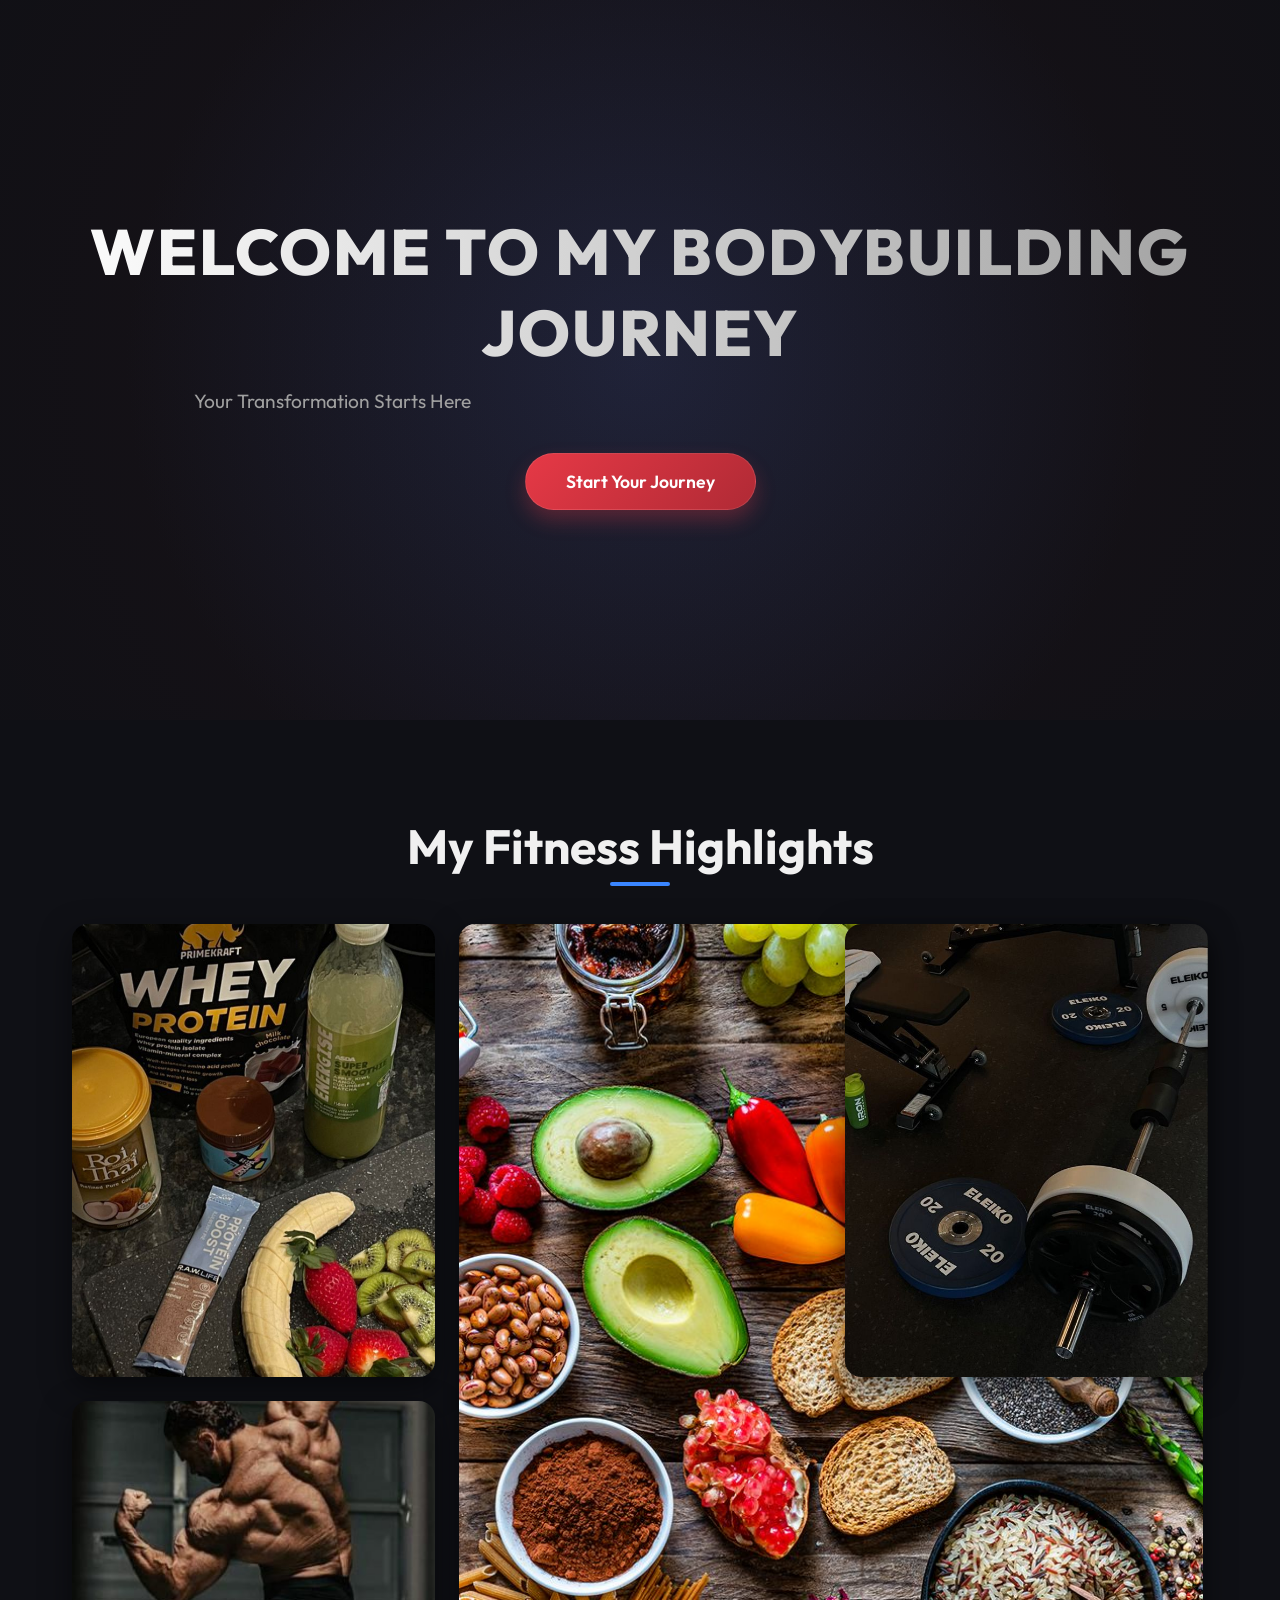
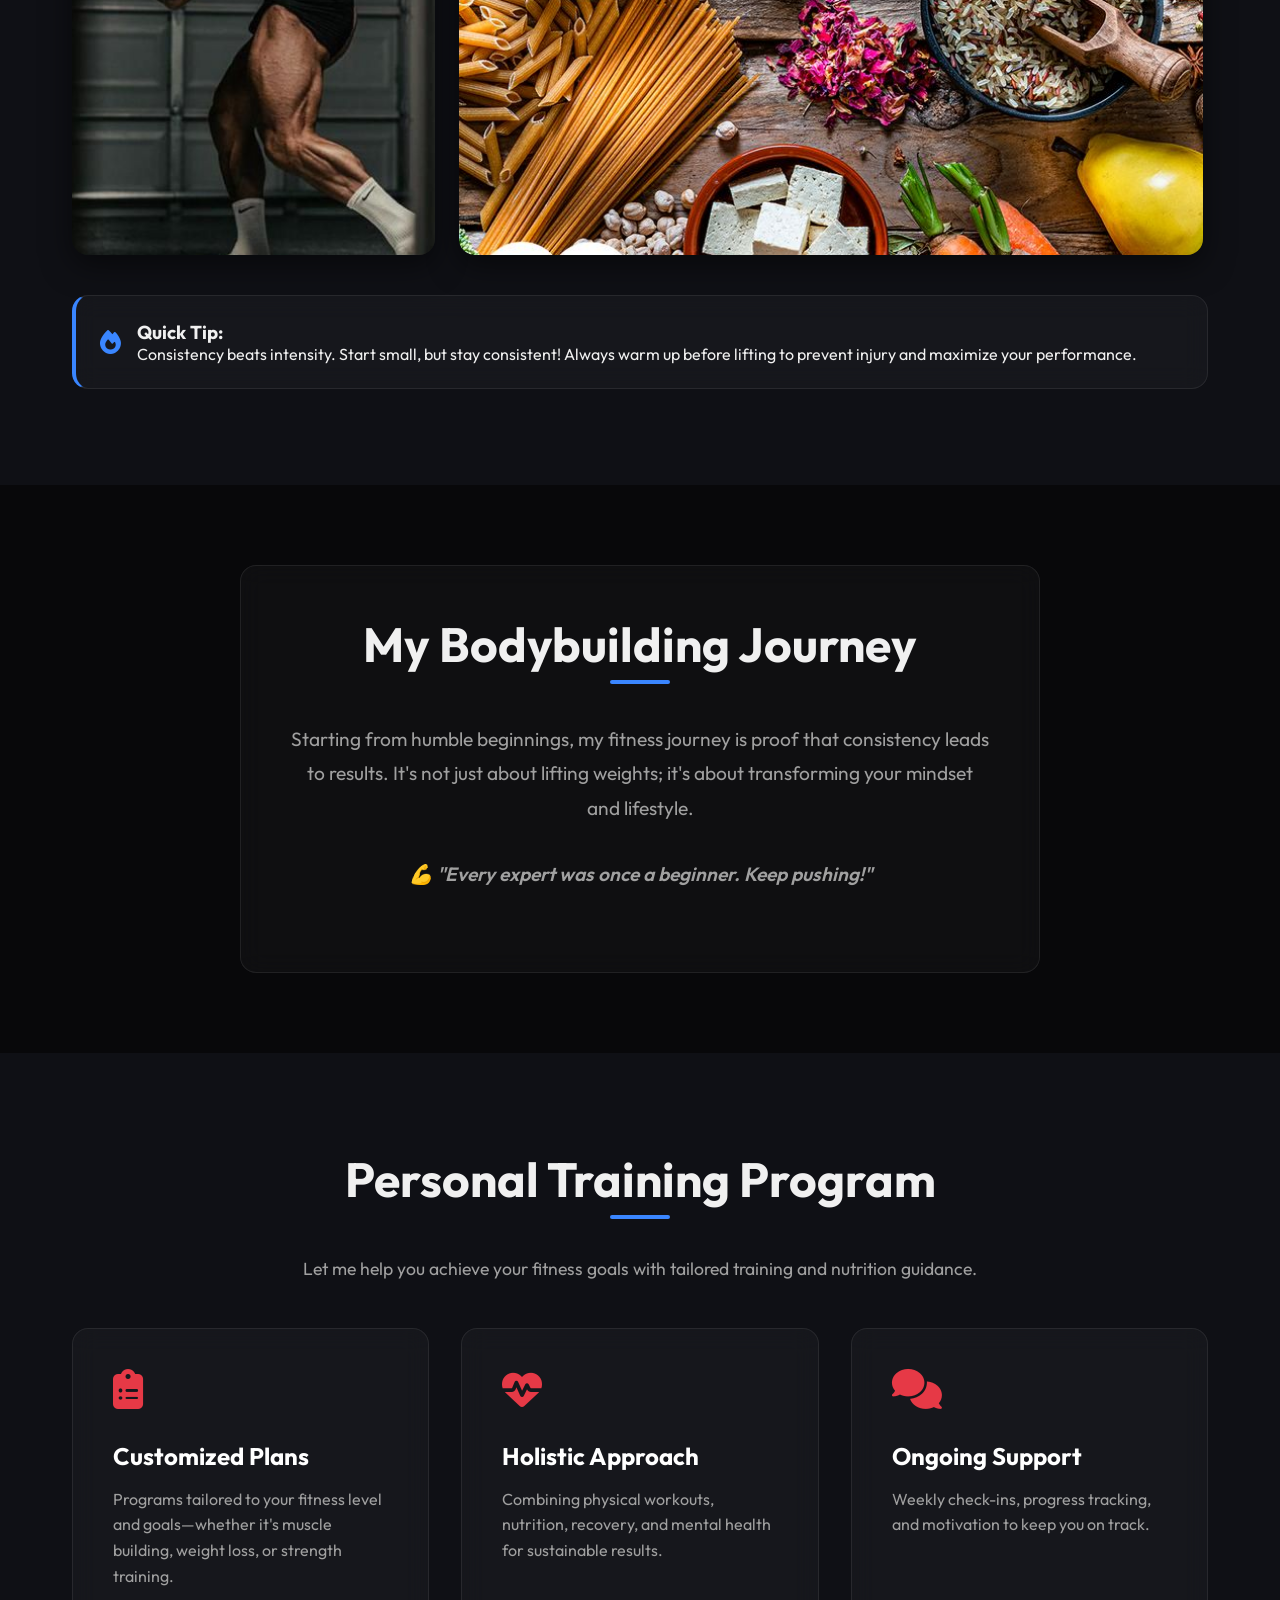
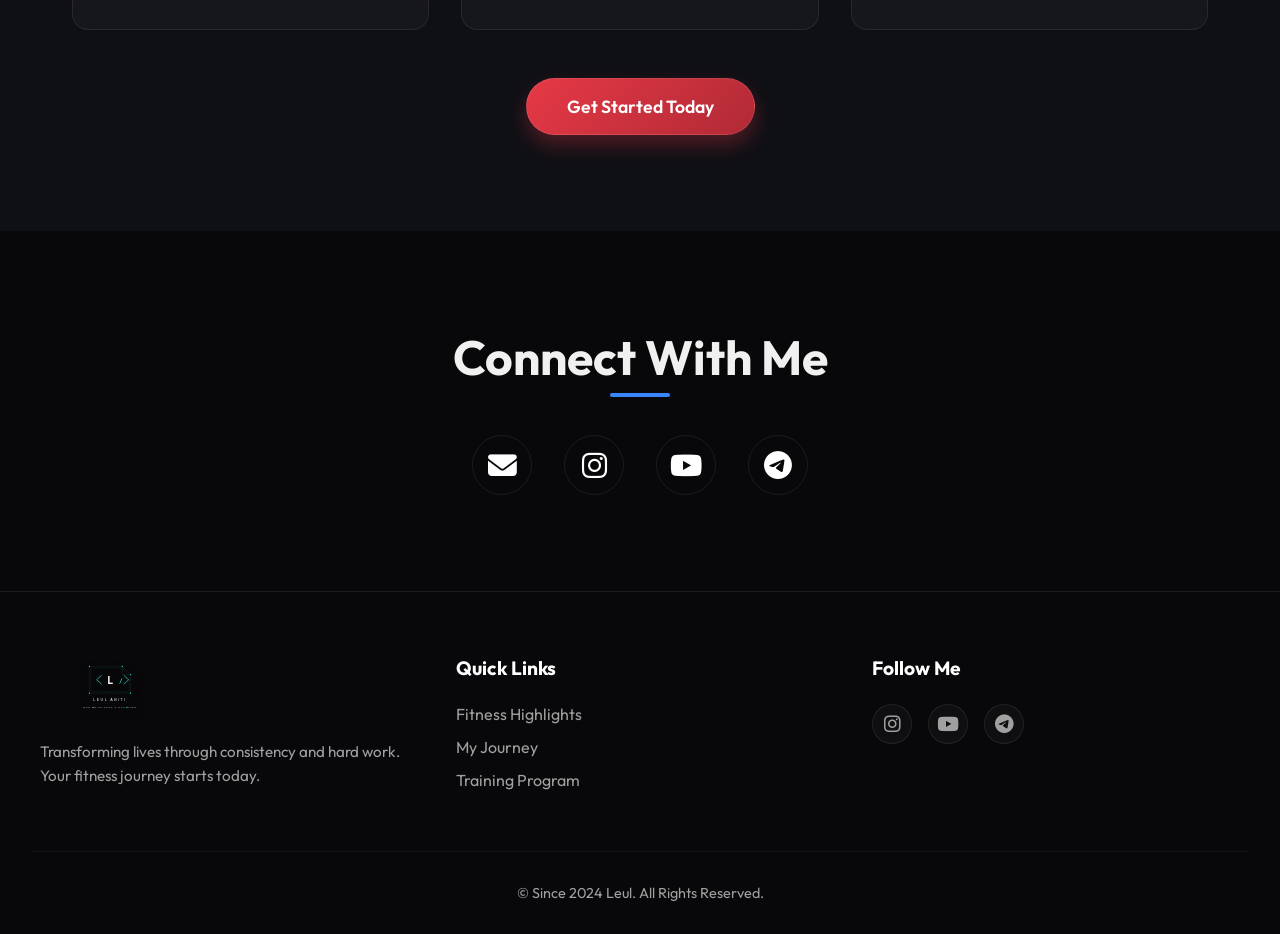
==== commit 1886de39: "changed the logo" ====
--- a/index.html
+++ b/index.html
@@ -121,7 +121,7 @@
         <section id="contact" class="bg-alt">
             <h2 class="reveal">Connect With Me</h2>
             <div class="social-links reveal">
-                <a href="mailto:leulabiti98@gmail.com" target="_blank" class="social-icon" aria-label="Email Me">
+                <a href="mailto:leulabiti97@gmail.com" target="_blank" class="social-icon" aria-label="Email Me">
                     <i class="fa-solid fa-envelope"></i>
                 </a>
                 <a href="https://instagram.com/leul_my2" target="_blank" class="social-icon" aria-label="Instagram">
@@ -141,7 +141,7 @@
     <footer>
         <div class="footer-content reveal">
             <div class="footer-brand">
-                <img src="logo.jpg" alt="Leul Logo" class="footer-logo">
+                <img src="leul_abiti_webdev_logo.svg" alt="Leul Logo" class="footer-logo">
                 <p>Transforming lives through consistency and hard work. Your fitness journey starts today.</p>
             </div>
             <div class="footer-links">
@@ -157,7 +157,7 @@
                             class="fa-brands fa-instagram"></i></a>
                     <a href="https://youtube.com/imagine-x1y" target="_blank" aria-label="YouTube"><i
                             class="fa-brands fa-youtube"></i></a>
-                    <a href="https://t.me/dive2" target="_blank" aria-label="Telegram"><i
+                    <a href="https://t.me/llEUlllll" target="_blank" aria-label="Telegram"><i
                             class="fa-brands fa-telegram"></i></a>
                 </div>
             </div>
--- a/styles.css
+++ b/styles.css
@@ -331,8 +331,7 @@
 }
 
 .footer-brand .footer-logo {
-    width: 90px;
-    border-radius: 20px;
+    width: 140px;
     margin-bottom: 1rem;
     filter: drop-shadow(0 4px 6px rgba(0,0,0,0.5));
 }
